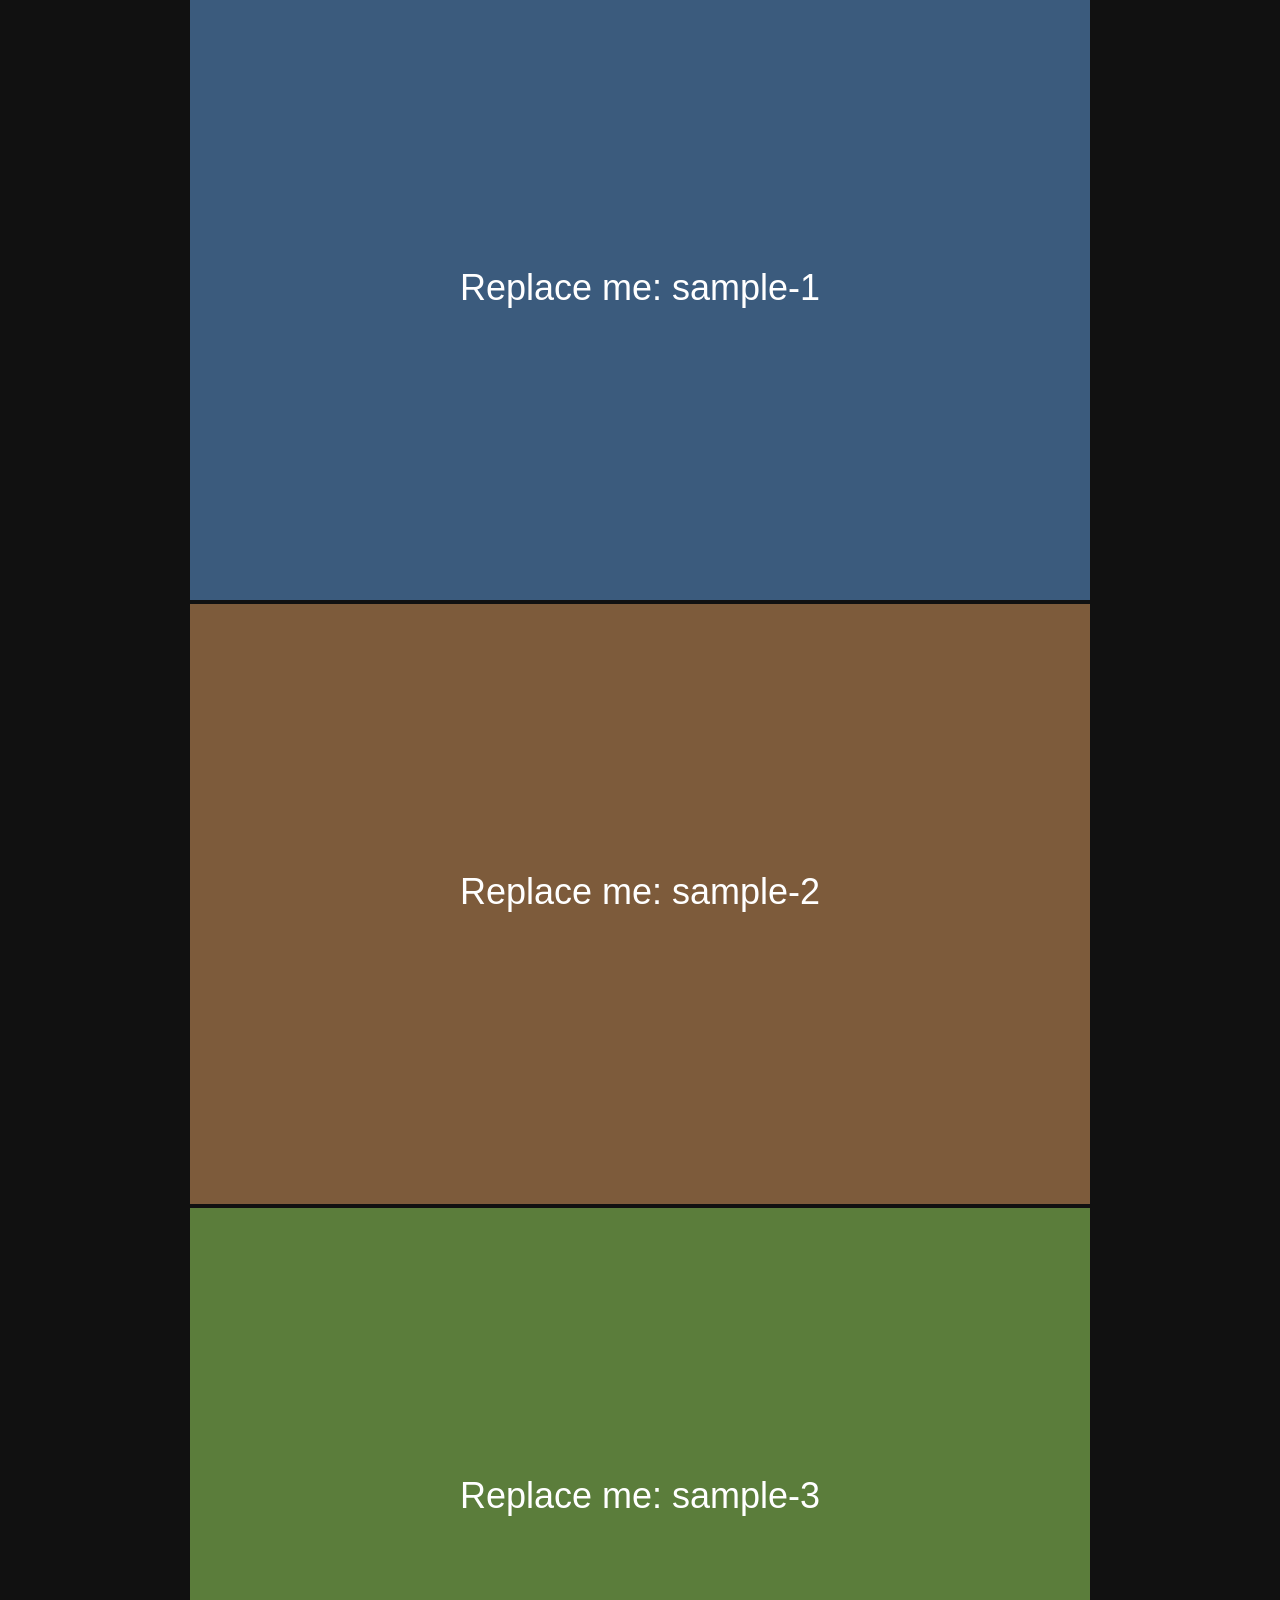
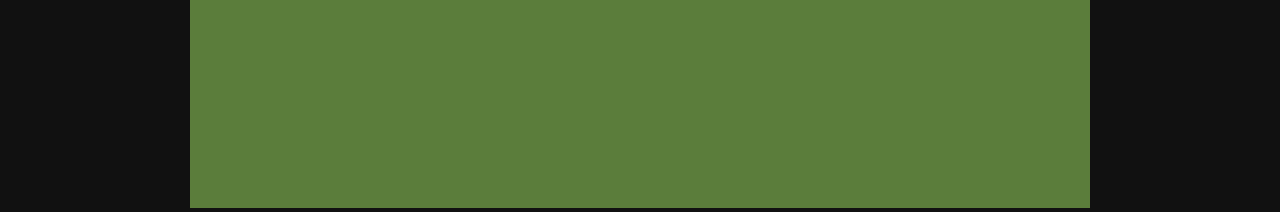
==== index.html @ 80913f04 "Rename INDEX~1.HTM to index.html dragging and dropping into github from windows changed the name for" ====
<!DOCTYPE html>
<html lang="en">
<head>
<meta charset="UTF-8">
<meta name="viewport" content="width=device-width, initial-scale=1.0">
<title>Chris Bowne</title>
<link rel="stylesheet" href="style.css">
</head>
<body>

<main id="gallery"></main>

<script src="images.js"></script>
<script>
  // Builds the page from the IMAGES list in images.js.
  // To add a photo: put the file in the /images folder and add its
  // filename to the IMAGES array in images.js. That's it.
  const gallery = document.getElementById('gallery');

  IMAGES.forEach(function (filename) {
    const img = document.createElement('img');
    img.src = 'images/' + filename;
    img.alt = '';
    img.loading = 'lazy';
    gallery.appendChild(img);
  });
</script>

</body>
</html>
---- style.css ----
* {
  box-sizing: border-box;
}

body {
  margin: 0;
  background: #111;
}

#gallery {
  display: flex;
  flex-direction: column;
  align-items: center;
}

#gallery img {
  width: 100%;
  max-width: 900px;
  height: auto;
  display: block;
  margin: 0 0 4px 0;
}
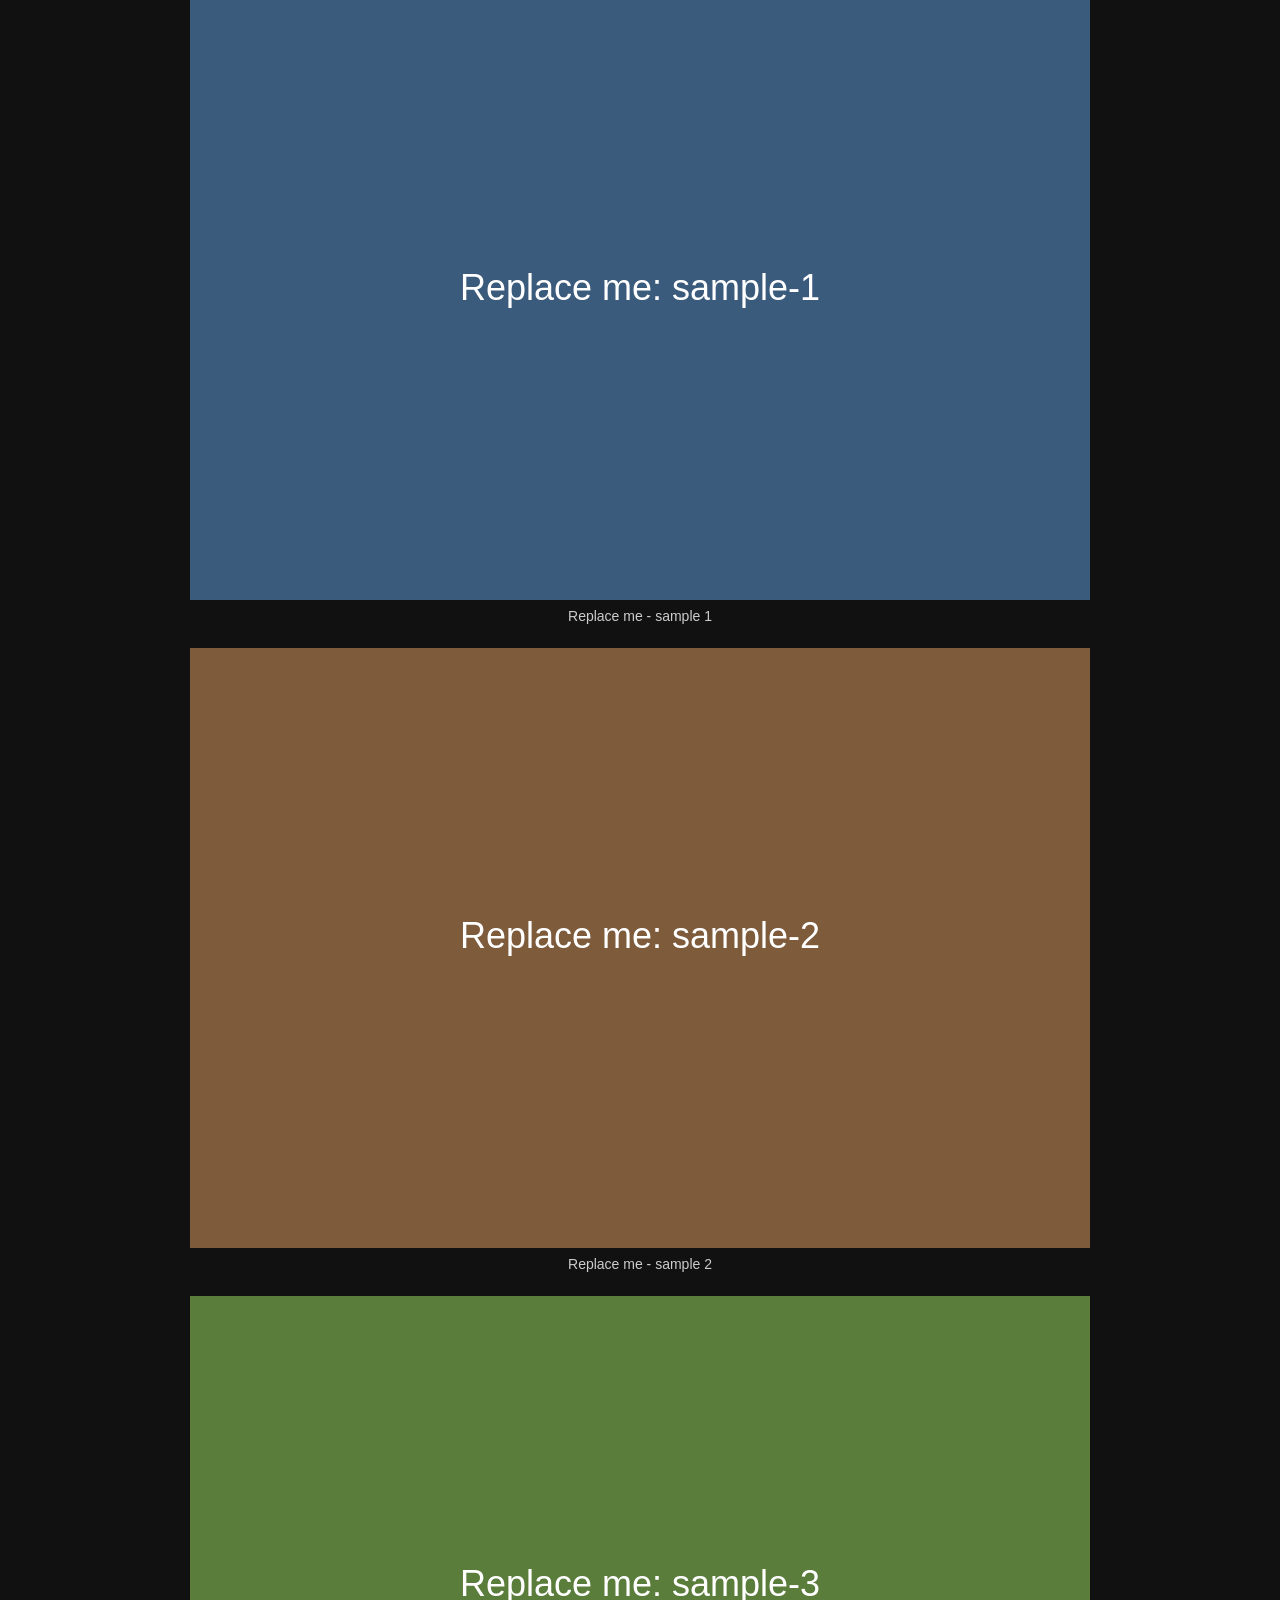
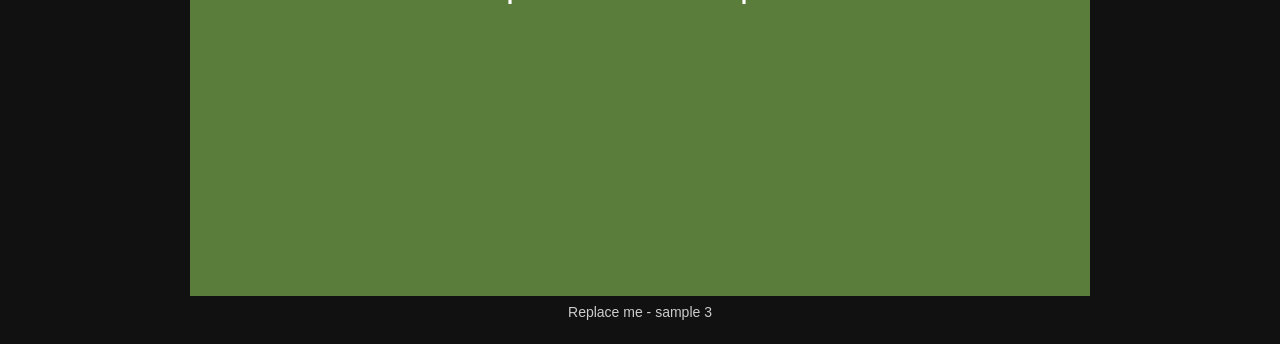
==== commit 6b37def5: "Refactor lightbox functionality and image handling this code adds the new functionality" ====
--- a/index.html
+++ b/index.html
@@ -10,19 +10,63 @@
 
 <main id="gallery"></main>
 
+<!-- Lightbox: hidden overlay that shows a clicked photo full-size -->
+<div id="lightbox" class="lightbox">
+  <span class="lightbox-close">&times;</span>
+  <img id="lightbox-img" src="" alt="">
+  <p id="lightbox-caption"></p>
+</div>
+
 <script src="images.js"></script>
 <script>
   // Builds the page from the IMAGES list in images.js.
-  // To add a photo: put the file in the /images folder and add its
-  // filename to the IMAGES array in images.js. That's it.
+  // To add a photo: put the file in the /images folder and add an
+  // entry (filename + caption) to the IMAGES array in images.js.
   const gallery = document.getElementById('gallery');
+  const lightbox = document.getElementById('lightbox');
+  const lightboxImg = document.getElementById('lightbox-img');
+  const lightboxCaption = document.getElementById('lightbox-caption');
 
-  IMAGES.forEach(function (filename) {
+  function openLightbox(src, caption) {
+    lightboxImg.src = src;
+    lightboxCaption.textContent = caption || '';
+    lightbox.classList.add('open');
+  }
+
+  function closeLightbox() {
+    lightbox.classList.remove('open');
+    lightboxImg.src = '';
+  }
+
+  IMAGES.forEach(function (item) {
+    const figure = document.createElement('figure');
+
     const img = document.createElement('img');
-    img.src = 'images/' + filename;
-    img.alt = '';
+    img.src = 'images/' + item.file;
+    img.alt = item.caption || '';
     img.loading = 'lazy';
-    gallery.appendChild(img);
+    img.addEventListener('click', function () {
+      openLightbox(img.src, item.caption);
+    });
+    figure.appendChild(img);
+
+    if (item.caption) {
+      const caption = document.createElement('figcaption');
+      caption.textContent = item.caption;
+      figure.appendChild(caption);
+    }
+
+    gallery.appendChild(figure);
+  });
+
+  // Close when clicking the X, clicking the dark background, or pressing Escape
+  lightbox.addEventListener('click', function (e) {
+    if (e.target === lightbox || e.target.classList.contains('lightbox-close')) {
+      closeLightbox();
+    }
+  });
+  document.addEventListener('keydown', function (e) {
+    if (e.key === 'Escape') closeLightbox();
   });
 </script>
 
--- a/style.css
+++ b/style.css
@@ -13,10 +13,68 @@
   align-items: center;
 }
 
+#gallery figure {
+  width: 100%;
+  max-width: 900px;
+  margin: 0 0 24px 0;
+}
+
 #gallery img {
   width: 100%;
-  max-width: 900px;
   height: auto;
   display: block;
-  margin: 0 0 4px 0;
+  cursor: pointer;
 }
+
+#gallery figcaption {
+  color: #ccc;
+  font-family: Arial, sans-serif;
+  font-size: 14px;
+  padding: 8px 4px 0;
+  text-align: center;
+}
+
+/* Lightbox: full-screen popup shown when a photo is clicked */
+.lightbox {
+  display: none;
+  position: fixed;
+  top: 0;
+  left: 0;
+  width: 100%;
+  height: 100%;
+  background: rgba(0, 0, 0, 0.92);
+  z-index: 100;
+  align-items: center;
+  justify-content: center;
+  flex-direction: column;
+  padding: 24px;
+}
+
+.lightbox.open {
+  display: flex;
+}
+
+.lightbox img {
+  max-width: 92vw;
+  max-height: 85vh;
+  display: block;
+}
+
+.lightbox-close {
+  position: absolute;
+  top: 16px;
+  right: 24px;
+  color: #fff;
+  font-size: 40px;
+  line-height: 1;
+  cursor: pointer;
+  font-family: Arial, sans-serif;
+}
+
+#lightbox-caption {
+  color: #eee;
+  font-family: Arial, sans-serif;
+  font-size: 15px;
+  margin-top: 12px;
+  text-align: center;
+}
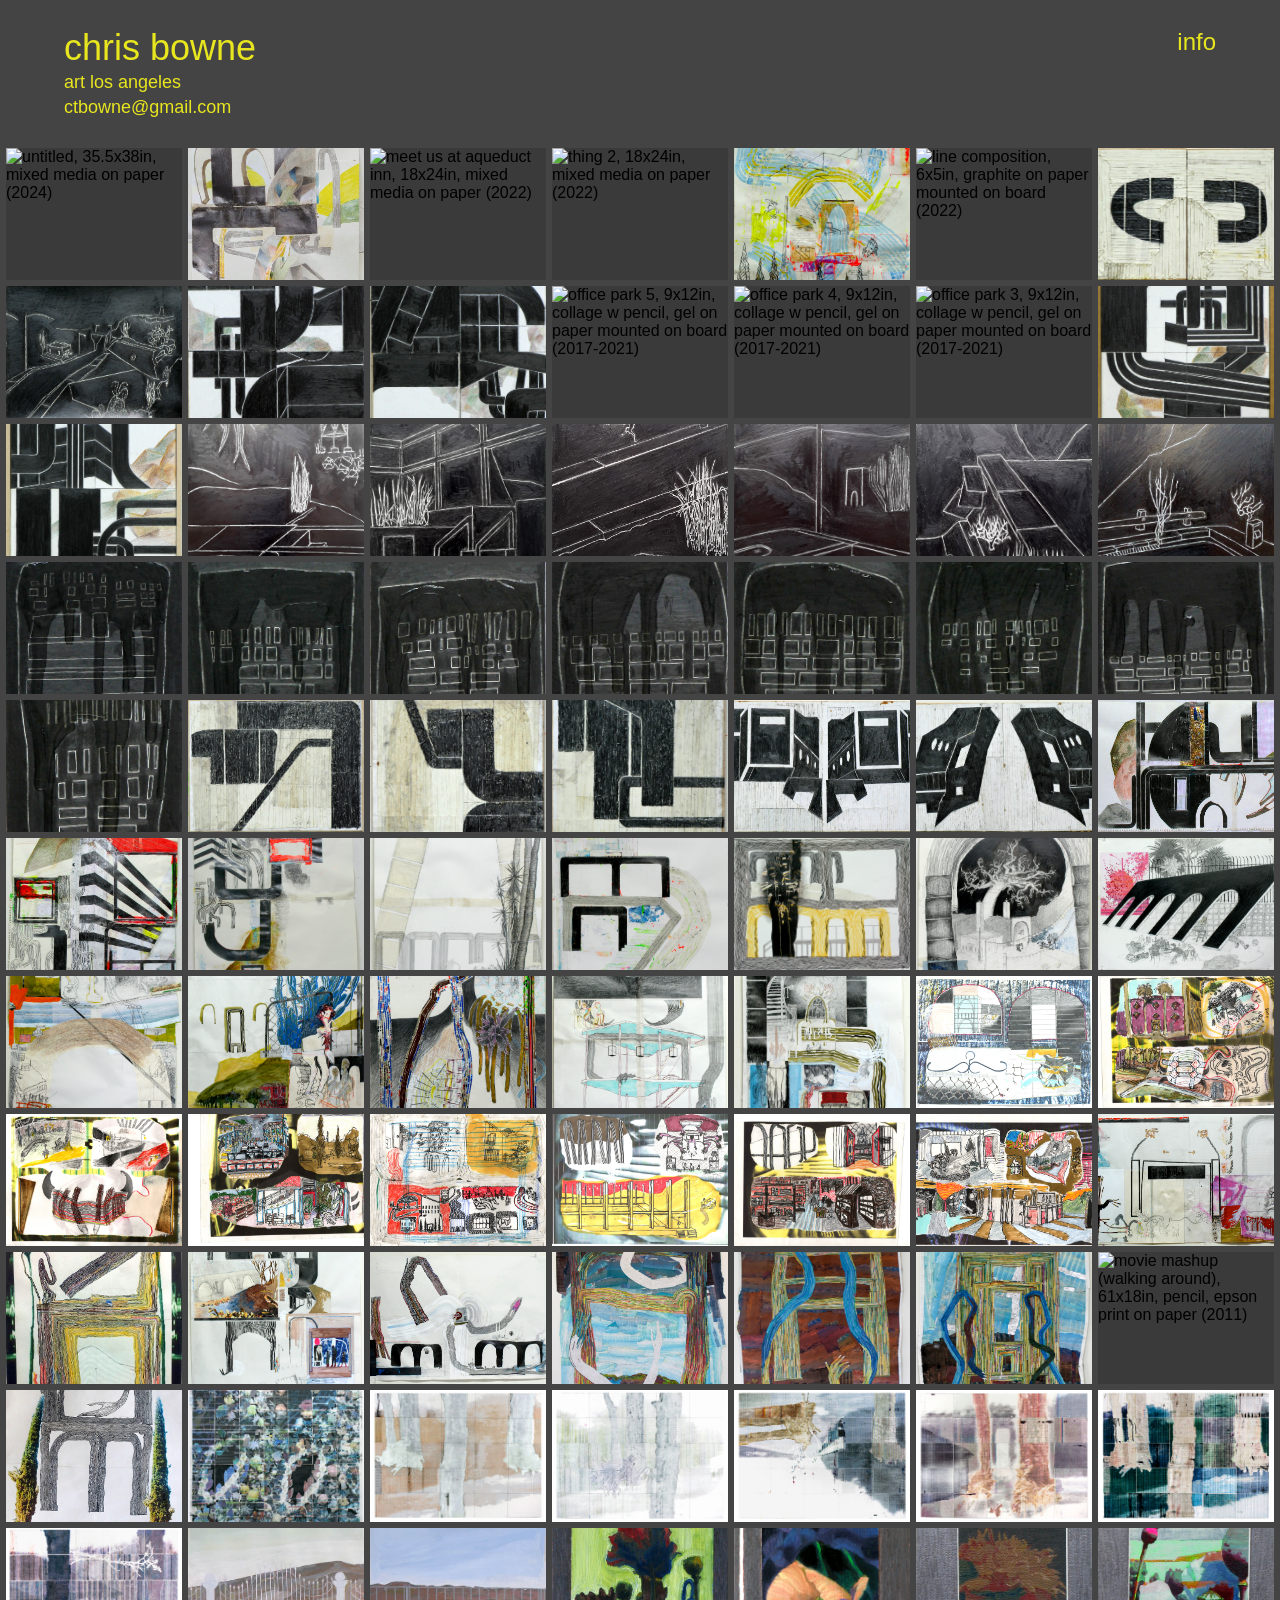
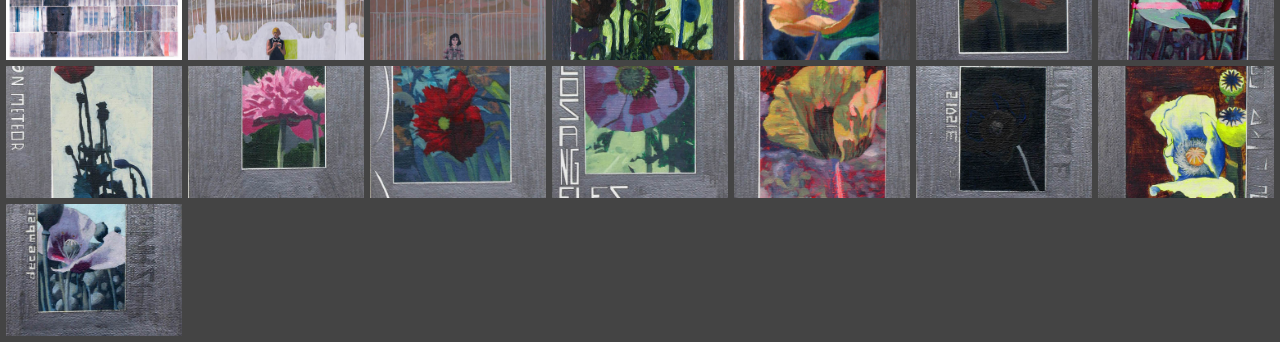
==== commit 978955bb: "Add files via upload gallery formatted. info page added" ====
--- a/index.html
+++ b/index.html
@@ -8,13 +8,30 @@
 </head>
 <body>
 
-<main id="gallery"></main>
+<header class="site-header">
+  <div>
+    <a href="index.html" class="site-title">chris bowne</a>
+    <div class="site-tagline">art los angeles</div>
+    <div class="site-tagline"><a href="mailto:ctbowne@gmail.com">ctbowne@gmail.com</a></div>
+  </div>
+  <nav class="site-nav"><a href="info.html">info</a></nav>
+</header>
 
-<!-- Lightbox: hidden overlay that shows a clicked photo full-size -->
-<div id="lightbox" class="lightbox">
-  <span class="lightbox-close">&times;</span>
-  <img id="lightbox-img" src="" alt="">
-  <p id="lightbox-caption"></p>
+<!-- Thumbnail grid: built from images.js -->
+<main id="grid"></main>
+
+<!-- Viewer: full-screen overlay showing one photo fitted to the window -->
+<div id="viewer" class="viewer" aria-hidden="true">
+  <button class="viewer-close" id="viewer-close" aria-label="Close">&times;</button>
+  <button class="viewer-nav viewer-prev" id="viewer-prev" aria-label="Previous photo">&#10094;</button>
+  <button class="viewer-nav viewer-next" id="viewer-next" aria-label="Next photo">&#10095;</button>
+  <div class="viewer-stage" id="viewer-stage">
+    <img id="viewer-img" src="" alt="">
+  </div>
+  <div class="viewer-info">
+    <p id="viewer-caption"></p>
+    <p id="viewer-count"></p>
+  </div>
 </div>
 
 <script src="images.js"></script>
@@ -22,52 +39,76 @@
   // Builds the page from the IMAGES list in images.js.
   // To add a photo: put the file in the /images folder and add an
   // entry (filename + caption) to the IMAGES array in images.js.
-  const gallery = document.getElementById('gallery');
-  const lightbox = document.getElementById('lightbox');
-  const lightboxImg = document.getElementById('lightbox-img');
-  const lightboxCaption = document.getElementById('lightbox-caption');
+  const grid = document.getElementById('grid');
+  const viewer = document.getElementById('viewer');
+  const viewerImg = document.getElementById('viewer-img');
+  const viewerCaption = document.getElementById('viewer-caption');
+  const viewerCount = document.getElementById('viewer-count');
+  const viewerStage = document.getElementById('viewer-stage');
+  let current = 0;
 
-  function openLightbox(src, caption) {
-    lightboxImg.src = src;
-    lightboxCaption.textContent = caption || '';
-    lightbox.classList.add('open');
+  function src(i) { return 'images/' + IMAGES[i].file; }
+
+  function show(i) {
+    current = (i + IMAGES.length) % IMAGES.length; // wraps around
+    viewerImg.src = src(current);
+    viewerImg.alt = IMAGES[current].caption || '';
+    viewerCaption.textContent = IMAGES[current].caption || '';
+    viewerCount.textContent = (current + 1) + ' / ' + IMAGES.length;
+    // Preload the neighbours so next/previous feels instant
+    new Image().src = src((current + 1) % IMAGES.length);
+    new Image().src = src((current - 1 + IMAGES.length) % IMAGES.length);
   }
 
-  function closeLightbox() {
-    lightbox.classList.remove('open');
-    lightboxImg.src = '';
+  function openViewer(i) {
+    show(i);
+    viewer.classList.add('open');
+    viewer.setAttribute('aria-hidden', 'false');
+    document.body.style.overflow = 'hidden';
   }
 
-  IMAGES.forEach(function (item) {
-    const figure = document.createElement('figure');
+  function closeViewer() {
+    viewer.classList.remove('open');
+    viewer.setAttribute('aria-hidden', 'true');
+    viewerImg.src = '';
+    document.body.style.overflow = '';
+  }
 
-    const img = document.createElement('img');
-    img.src = 'images/' + item.file;
-    img.alt = item.caption || '';
-    img.loading = 'lazy';
-    img.addEventListener('click', function () {
-      openLightbox(img.src, item.caption);
-    });
-    figure.appendChild(img);
-
-    if (item.caption) {
-      const caption = document.createElement('figcaption');
-      caption.textContent = item.caption;
-      figure.appendChild(caption);
-    }
-
-    gallery.appendChild(figure);
+  IMAGES.forEach(function (item, i) {
+    const thumb = document.createElement('img');
+    thumb.src = 'images/' + item.file;
+    thumb.alt = item.caption || '';
+    thumb.loading = 'lazy';
+    thumb.addEventListener('click', function () { openViewer(i); });
+    grid.appendChild(thumb);
   });
 
-  // Close when clicking the X, clicking the dark background, or pressing Escape
-  lightbox.addEventListener('click', function (e) {
-    if (e.target === lightbox || e.target.classList.contains('lightbox-close')) {
-      closeLightbox();
-    }
+  document.getElementById('viewer-close').addEventListener('click', closeViewer);
+  document.getElementById('viewer-prev').addEventListener('click', function () { show(current - 1); });
+  document.getElementById('viewer-next').addEventListener('click', function () { show(current + 1); });
+
+  // Click the dark area around the photo to close
+  viewerStage.addEventListener('click', function (e) {
+    if (e.target === viewerStage) closeViewer();
   });
+
+  // Keyboard: Escape closes, left/right arrows move between photos
   document.addEventListener('keydown', function (e) {
-    if (e.key === 'Escape') closeLightbox();
+    if (!viewer.classList.contains('open')) return;
+    if (e.key === 'Escape') closeViewer();
+    if (e.key === 'ArrowLeft') show(current - 1);
+    if (e.key === 'ArrowRight') show(current + 1);
   });
+
+  // Swipe left/right on phones and tablets
+  let touchX = null;
+  viewer.addEventListener('touchstart', function (e) { touchX = e.changedTouches[0].clientX; }, { passive: true });
+  viewer.addEventListener('touchend', function (e) {
+    if (touchX === null) return;
+    const dx = e.changedTouches[0].clientX - touchX;
+    if (Math.abs(dx) > 50) show(dx < 0 ? current + 1 : current - 1);
+    touchX = null;
+  }, { passive: true });
 </script>
 
 </body>
--- a/style.css
+++ b/style.css
@@ -1,80 +1,203 @@
+/* Font used on the whole site (loaded from Fontshare) */
+@import url('https://api.fontshare.com/v2/css?f[]=satoshi@400,500,700&display=swap');
+
+:root {
+  --page-bg: #444444;      /* PAGE BACKGROUND GREY - change this one value */
+  --accent: #e8e61e;       /* YELLOW used for all text - change this one value */
+}
+
 * {
   box-sizing: border-box;
 }
 
 body {
   margin: 0;
-  background: #111;
-}
-
-#gallery {
+  background: var(--page-bg);
+  font-family: 'Satoshi', Arial, sans-serif;
+}
+
+/* Header: name + tagline + email on the left, nav link on the right */
+.site-header {
   display: flex;
-  flex-direction: column;
-  align-items: center;
-}
-
-#gallery figure {
+  justify-content: space-between;
+  align-items: flex-start;
+  padding: 28px 5vw 24px;
+}
+
+.site-header a {
+  color: var(--accent);
+  text-decoration: none;
+}
+
+.site-header a:hover {
+  text-decoration: underline;
+}
+
+.site-title {
+  font-size: 36px;
+  font-weight: 500;
+  line-height: 1.1;
+}
+
+.site-tagline {
+  color: var(--accent);
+  font-size: 18px;
+  margin-top: 4px;
+}
+
+.site-nav a {
+  font-size: 24px;
+}
+
+/* Info page text */
+.info-page {
+  max-width: 720px;
+  margin: 24px auto 80px;
+  padding: 0 5vw;
+  color: var(--accent);
+  font-size: 17px;
+  line-height: 1.65;
+}
+
+.info-page h2 {
+  font-size: 20px;
+  font-weight: 500;
+  color: var(--accent);
+  margin: 36px 0 12px;
+}
+
+.info-page p {
+  margin: 0 0 1.1em;
+}
+
+.info-page .sep {
+  text-align: center;
+  color: var(--accent);
+  margin: 2em 0;
+}
+
+/* Thumbnail grid: as many columns as fit the screen width */
+#grid {
+  display: grid;
+  grid-template-columns: repeat(auto-fill, minmax(160px, 1fr));
+  gap: 6px;
+  padding: 6px;
+  max-width: 1400px;
+  margin: 0 auto;
+}
+
+#grid img {
   width: 100%;
-  max-width: 900px;
-  margin: 0 0 24px 0;
-}
-
-#gallery img {
-  width: 100%;
-  height: auto;
+  aspect-ratio: 4 / 3;
+  object-fit: cover;   /* crops thumbnails only; the viewer shows the full photo */
   display: block;
   cursor: pointer;
-}
-
-#gallery figcaption {
-  color: #ccc;
-  font-family: Arial, sans-serif;
-  font-size: 14px;
-  padding: 8px 4px 0;
-  text-align: center;
-}
-
-/* Lightbox: full-screen popup shown when a photo is clicked */
-.lightbox {
+  background: #3a3a3a;
+}
+
+#grid img:hover {
+  opacity: 0.85;
+}
+
+/* Viewer: full-screen overlay, photo always fits the window */
+.viewer {
   display: none;
   position: fixed;
-  top: 0;
-  left: 0;
-  width: 100%;
-  height: 100%;
-  background: rgba(0, 0, 0, 0.92);
+  inset: 0;
+  background: rgba(0, 0, 0, 0.95);
   z-index: 100;
+  flex-direction: column;
+}
+
+.viewer.open {
+  display: flex;
+}
+
+.viewer-stage {
+  flex: 1;
+  min-height: 0;          /* lets the photo shrink to fit */
+  display: flex;
   align-items: center;
   justify-content: center;
-  flex-direction: column;
-  padding: 24px;
-}
-
-.lightbox.open {
-  display: flex;
-}
-
-.lightbox img {
-  max-width: 92vw;
-  max-height: 85vh;
+  padding: 16px 56px 0;
+}
+
+.viewer-stage img {
+  max-width: 100%;
+  max-height: 100%;
+  object-fit: contain;
   display: block;
 }
 
-.lightbox-close {
+.viewer-info {
+  text-align: center;
+  padding: 10px 16px 16px;
+}
+
+#viewer-caption {
+  font-family: 'Satoshi', Arial, sans-serif;
+  color: var(--accent);
+  font-size: 15px;
+  margin: 0 0 4px;
+}
+
+#viewer-count {
+  color: var(--accent);
+  font-size: 12px;
+  margin: 0;
+}
+
+.viewer-close,
+.viewer-nav {
   position: absolute;
-  top: 16px;
-  right: 24px;
-  color: #fff;
+  background: none;
+  border: none;
+  color: var(--accent);
+  cursor: pointer;
+  font-family: Arial, sans-serif;
+  opacity: 0.8;
+}
+
+.viewer-close:hover,
+.viewer-nav:hover {
+  opacity: 1;
+}
+
+.viewer-close {
+  top: 8px;
+  right: 16px;
   font-size: 40px;
   line-height: 1;
-  cursor: pointer;
-  font-family: Arial, sans-serif;
-}
-
-#lightbox-caption {
-  color: #eee;
-  font-family: Arial, sans-serif;
-  font-size: 15px;
-  margin-top: 12px;
-  text-align: center;
-}
+  z-index: 2;
+}
+
+.viewer-nav {
+  top: 50%;
+  transform: translateY(-50%);
+  font-size: 32px;
+  padding: 16px 12px;
+  z-index: 2;
+}
+
+.viewer-prev { left: 0; }
+.viewer-next { right: 0; }
+
+/* Phones: give the photos more room */
+@media (max-width: 600px) {
+  .site-title { font-size: 28px; }
+  .site-tagline { font-size: 16px; }
+  .site-nav a { font-size: 20px; }
+  .info-page { font-size: 16px; }
+  #grid {
+    grid-template-columns: repeat(auto-fill, minmax(110px, 1fr));
+    gap: 4px;
+    padding: 4px;
+  }
+  .viewer-stage {
+    padding: 48px 8px 0;
+  }
+  .viewer-nav {
+    font-size: 24px;
+    padding: 12px 6px;
+  }
+}
